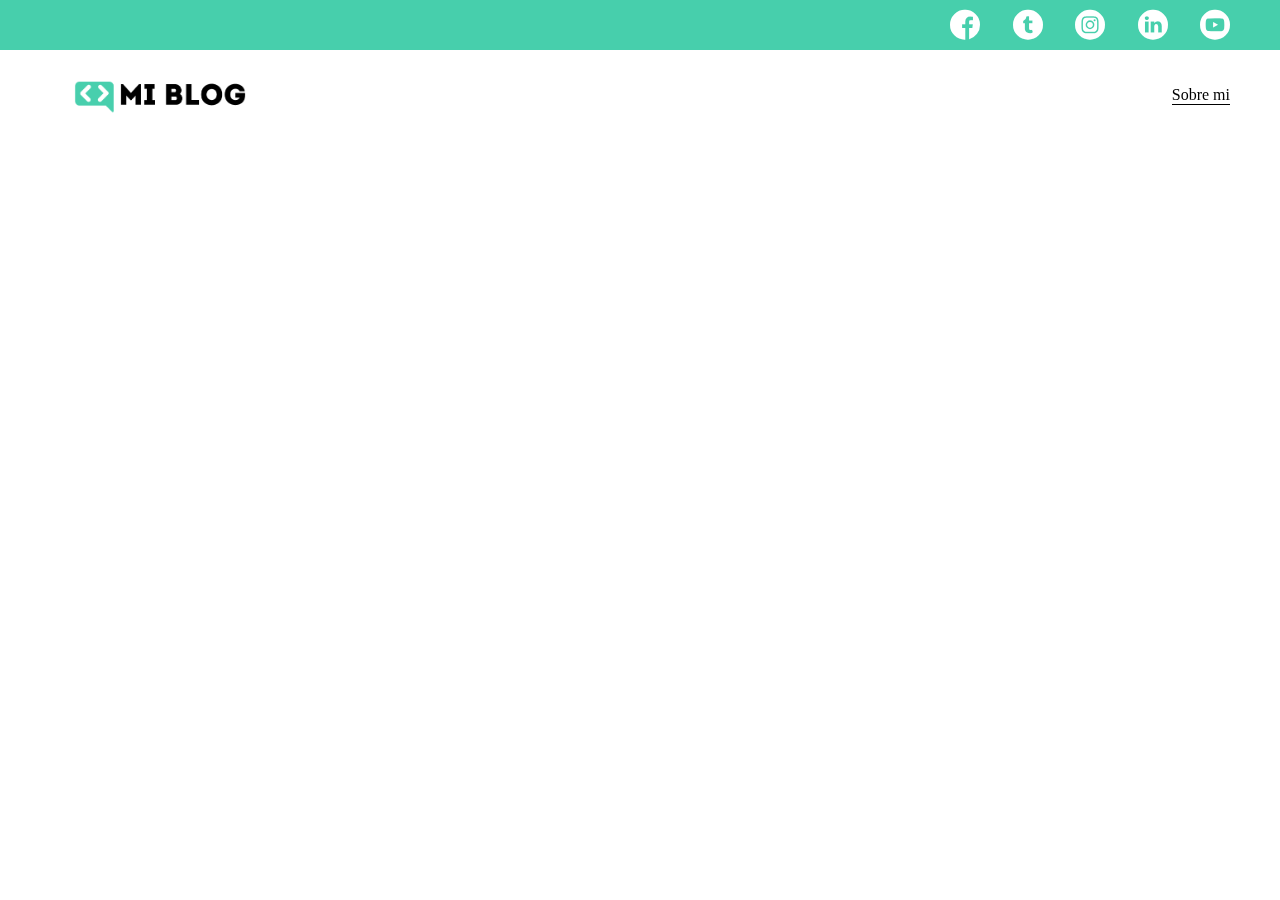
==== blog.html @ 042293e3 "Cambie los titulos y agrege los estilos al HEAD de Todos los HTMLS del proyecto y les agrege el HEAD" ====
<!DOCTYPE html>
<html lang="en">
<head>
    <meta charset="UTF-8">
    <meta http-equiv="X-UA-Compatible" content="IE=edge">
    <meta name="viewport" content="width=device-width, initial-scale=1.0">
    <title>Mi Blog</title>
    <link rel="stylesheet" href="css/main.css ">
    <link rel="stylesheet" href="css/font/flaticon.css">
</head>
<body>
    <header>
        <section class="header-icons-container">
            <div class="icons">
                <a href="#"><span class="flaticon-001-facebook"></span></a>
                <a href="#"><span class="flaticon-002-twitter"></span></a>
                <a href="#"><span class="flaticon-011-instagram"></span></a>
                <a href="#"><span class="flaticon-010-linkedin"></span></a>
                <a href="#"><span class="flaticon-008-youtube"></span></a>
            </div>
        </section>
        <nav>
            <section class="nav-logo-container">   
                <a href="#"><img src="assets/img/Logo-negro.png" alt="Logo de mi blog"></a>
            </section>
            <section class="profile-link">
                <a href="perfil.html">Sobre mi</a>
            </section>
        </nav>
    </header>
</body>
</html>
---- css/main.css ----
/* CAMBIOS GLOBALES */
body {
    margin: 0;
    padding: 0;
    position: fixed;
    top: 0;
    bottom: 0;
    left: 0;
    right: 0;
}

a {
    text-decoration: none;
    display: inline;
    color: black;
}
/* CAMBIOS GLOBALES */

/* HEADER */
header {
    width: 100%;
    height: 140px;
    display: grid;
    grid-template-rows: 1fr 1fr;
}

header .header-icons-container {
    width: 100%;
    height: 50px;
    display: grid;
    background-color: #47cfac;
}

header .header-icons-container .icons {
    width: 300px;
    height: auto;
    display: flex;
    justify-items: flex-end;
    align-items: center;
    justify-content: space-between; 
    justify-self: end;
    margin-right: 50px;
}

header .icons span {
    color: white;
}

nav {
    display: grid;
    grid-template-columns: 1fr 1fr;
    height: 90px;
}

nav .nav-logo-container {
    margin-left: 50px;
}

nav .nav-logo-container img {
    width: 220px;
    margin-top: 10px;
}

nav .profile-link {
    display: flex;
    align-items: center;
    justify-content: flex-end;
    margin-right: 50px;
}

nav .profile-link a {
    color: black;
    border-bottom: 1px solid black;
}
/* HEADER */

/* MAIN */
.home-main {
    height: calc(100% - 140px);
    display: grid;
    grid-template-columns: 1fr 4fr 1fr;
    background-image: url(../assets/img/Cover.png);
    background-repeat: no-repeat;
    background-position: center;
    background-size: cover;
}

.home-main section {
    display: grid;
    grid-column: 2;
    justify-items: center;
    height: 350px;
    margin-top: 80px;
}

.home-main-text {
    font-size: 30px;
    font-weight: bolder;
    letter-spacing: 10px;
    color: white;
    text-align: center;
}

.home-main section .home-main-button {
    background-color: #47cfac;
    padding: 8px;
    align-self: center;
    font-weight: bolder;
}
/* MAIN */
---- css/font/flaticon.css ----
/*
  	Flaticon icon font: Flaticon
  	Creation date: 20/12/2018 09:27
  	*/

@font-face {
  font-family: "Flaticon";
  src: url("./Flaticon.eot");
  src: url("./Flaticon.eot?#iefix") format("embedded-opentype"),
       url("./Flaticon.woff") format("woff"),
       url("./Flaticon.ttf") format("truetype"),
       url("./Flaticon.svg#Flaticon") format("svg");
  font-weight: normal;
  font-style: normal;
}

@media screen and (-webkit-min-device-pixel-ratio:0) {
  @font-face {
    font-family: "Flaticon";
    src: url("./Flaticon.svg#Flaticon") format("svg");
  }
}

[class^="flaticon-"]:before, [class*=" flaticon-"]:before,
[class^="flaticon-"]:after, [class*=" flaticon-"]:after {   
  font-family: Flaticon;
        font-size: 30px;
font-style: normal;
margin-left: 20px;
}

.flaticon-001-facebook:before { content: "\f100"; }
.flaticon-002-twitter:before { content: "\f101"; }
.flaticon-003-whatsapp:before { content: "\f102"; }
.flaticon-004-groupme:before { content: "\f103"; }
.flaticon-005-kik:before { content: "\f104"; }
.flaticon-006-skype:before { content: "\f105"; }
.flaticon-007-periscope:before { content: "\f106"; }
.flaticon-008-youtube:before { content: "\f107"; }
.flaticon-009-itunes:before { content: "\f108"; }
.flaticon-010-linkedin:before { content: "\f109"; }
.flaticon-011-instagram:before { content: "\f10a"; }
.flaticon-012-messenger:before { content: "\f10b"; }
.flaticon-013-twitter-1:before { content: "\f10c"; }
.flaticon-014-snapchat:before { content: "\f10d"; }
.flaticon-015-reddit:before { content: "\f10e"; }
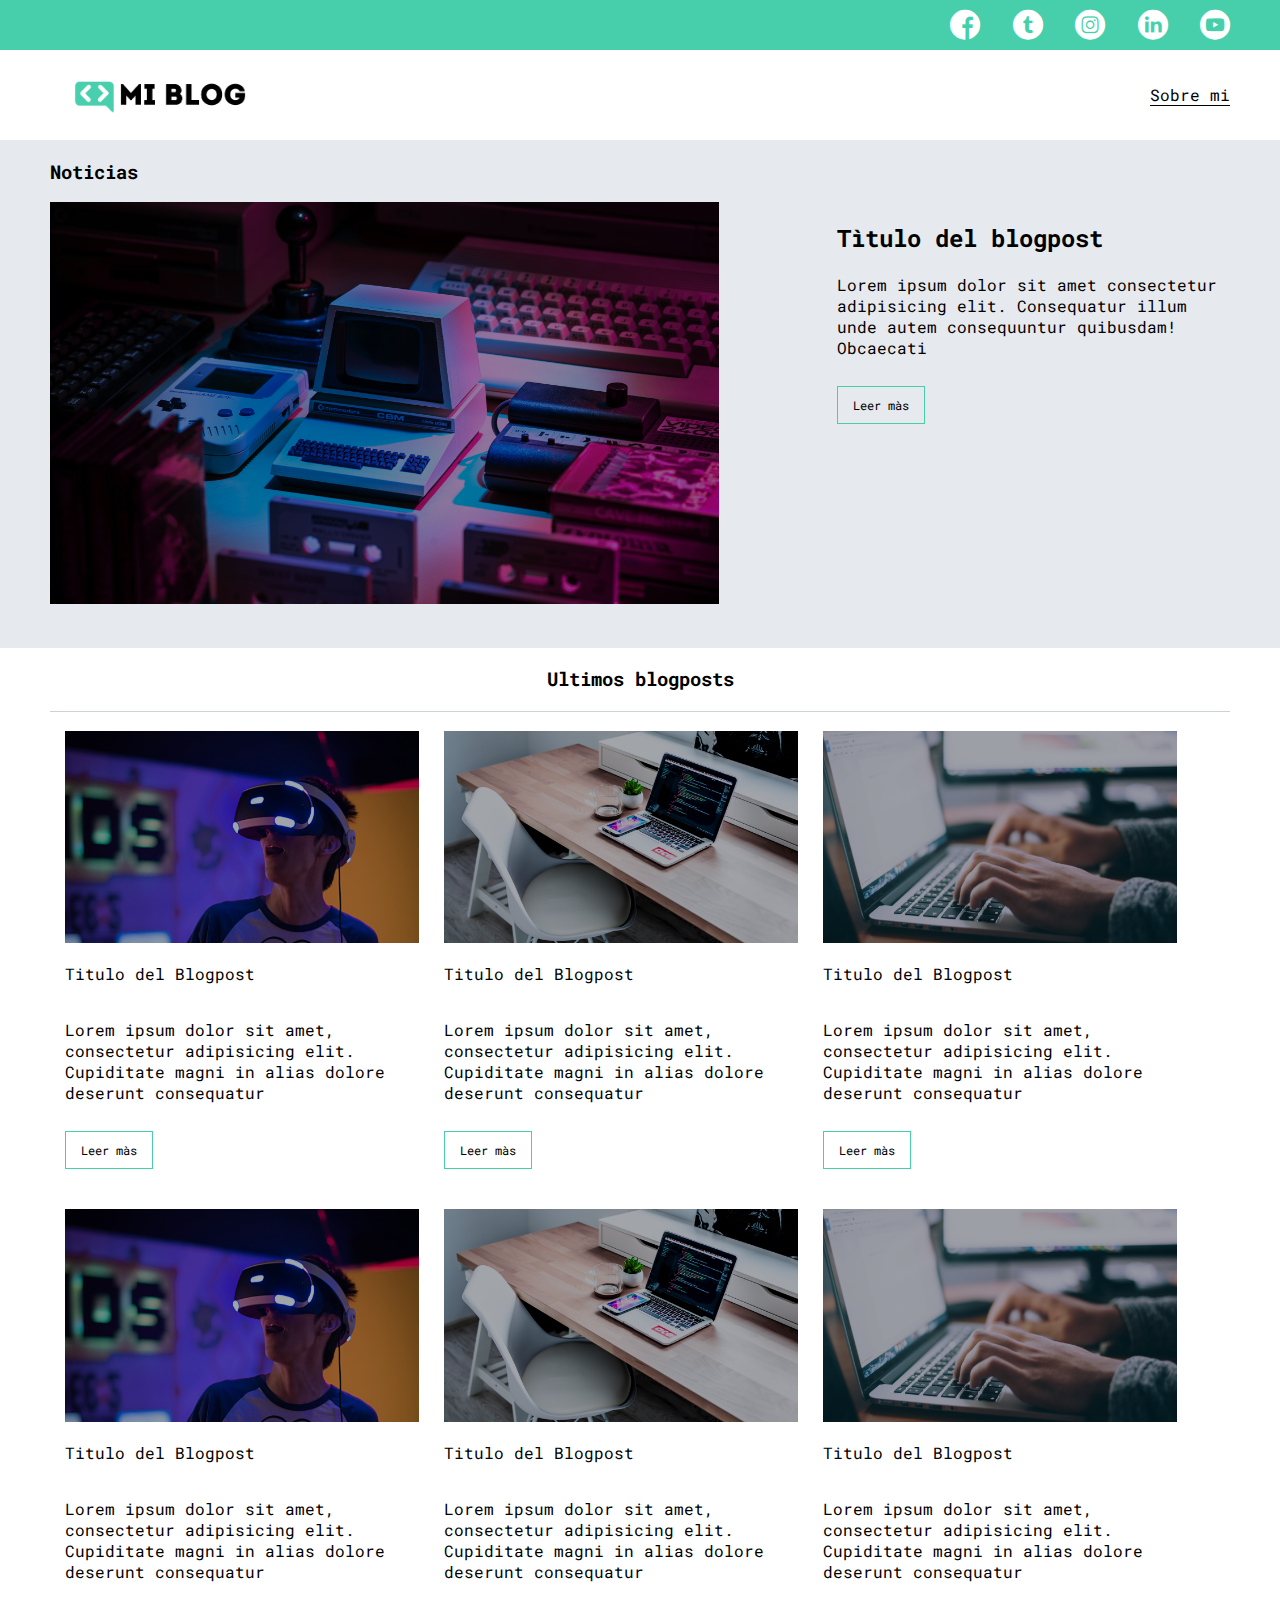
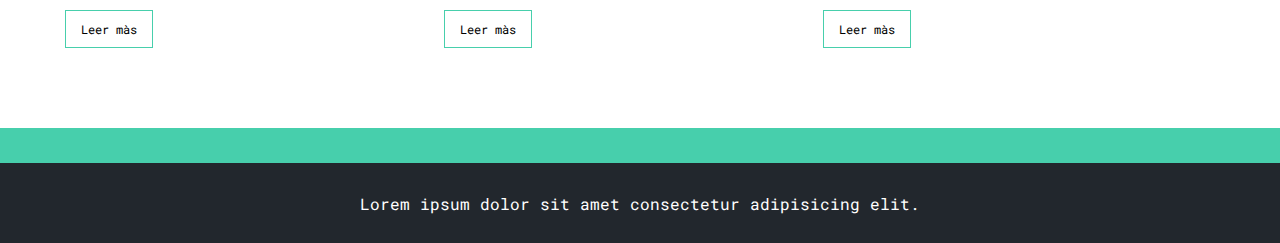
==== commit 037a853c: "En BLOG.HTML agrege el contenido de la pagina, en INDEX.HTML enlace el logo al INDEX.HTML, y realize" ====
--- a/blog.html
+++ b/blog.html
@@ -21,12 +21,76 @@
         </section>
         <nav>
             <section class="nav-logo-container">   
-                <a href="#"><img src="assets/img/Logo-negro.png" alt="Logo de mi blog"></a>
+                <a href="index.html"><img src="assets/img/Logo-negro.png" alt="Logo de mi blog"></a>
             </section>
             <section class="profile-link">
                 <a href="perfil.html">Sobre mi</a>
             </section>
         </nav>
     </header>
+    <main class="blog-main">
+        <section class="blog-news-container">
+            <div class="blog-main-new">
+                <h3>Noticias</h3>
+                <div class="blog-news-img-container">
+                    <img src="assets/img/main-news-img.png" alt="">
+                </div>
+                <div class="blog-news-info-container">
+                    <h2>Tìtulo del blogpost</h2>
+                    <p>Lorem ipsum dolor sit amet consectetur adipisicing elit. Consequatur illum unde autem consequuntur quibusdam! Obcaecati</p>
+                    <a href="" class="blog-button">Leer màs</a>
+                </div>
+            </div>
+        </section>
+        <section class="blog-posts-container">
+            <div>
+                <h3>Ultimos blogposts</h3>
+                <article class="post-container">
+                    <img src="assets/img/post-1.png" alt="Foto de un chico con casco de realidad virtual">
+                    <p>Titulo del Blogpost</p>
+                    <p>Lorem ipsum dolor sit amet, consectetur adipisicing elit. Cupiditate magni in alias dolore deserunt consequatur</p>
+                    <a href="" class="blog-button">Leer màs</a>
+                </article>
+            
+                <article class="post-container">
+                    <img src="assets/img/post-2.png" alt="Un escritorio con una laptop">
+                    <p>Titulo del Blogpost</p>
+                    <p>Lorem ipsum dolor sit amet, consectetur adipisicing elit. Cupiditate magni in alias dolore deserunt consequatur</p>
+                    <a href="" class="blog-button">Leer màs</a>
+                </article>
+            
+                <article class="post-container">
+                    <img src="assets/img/post-3.png" alt="Un sujeto usando una Laptop">
+                    <p>Titulo del Blogpost</p>
+                    <p>Lorem ipsum dolor sit amet, consectetur adipisicing elit. Cupiditate magni in alias dolore deserunt consequatur</p>
+                    <a href="" class="blog-button">Leer màs</a>
+                </article>
+            
+                <article class="post-container">
+                    <img src="assets/img/post-1.png" alt="Foto de un chico con casco de realidad virtual">
+                    <p>Titulo del Blogpost</p>
+                    <p>Lorem ipsum dolor sit amet, consectetur adipisicing elit. Cupiditate magni in alias dolore deserunt consequatur</p>
+                    <a href="" class="blog-button">Leer màs</a>
+                </article>
+            
+                <article class="post-container">
+                    <img src="assets/img/post-2.png" alt="Un escritorio con una laptop">
+                    <p>Titulo del Blogpost</p>
+                    <p>Lorem ipsum dolor sit amet, consectetur adipisicing elit. Cupiditate magni in alias dolore deserunt consequatur</p>
+                    <a href="" class="blog-button">Leer màs</a>
+                </article>
+            
+                <article class="post-container">
+                    <img src="assets/img/post-3.png" alt="Un sujeto usando una Laptop">
+                    <p>Titulo del Blogpost</p>
+                    <p>Lorem ipsum dolor sit amet, consectetur adipisicing elit. Cupiditate magni in alias dolore deserunt consequatur</p>
+                    <a href="" class="blog-button">Leer màs</a>
+                </article>
+            </div>
+        </section>
+    </main>
+    <footer>
+        <p>Lorem ipsum dolor sit amet consectetur adipisicing elit.</p>
+    </footer>
 </body>
 </html>--- a/css/main.css
+++ b/css/main.css
@@ -1,12 +1,10 @@
 /* CAMBIOS GLOBALES */
+@import url('https://fonts.googleapis.com/css2?family=Roboto+Mono:wght@400;500;700&family=Roboto+Slab:wght@400;700&family=Roboto:wght@400;500;700;900&display=swap');
+
 body {
     margin: 0;
     padding: 0;
-    position: fixed;
-    top: 0;
-    bottom: 0;
-    left: 0;
-    right: 0;
+    font-family: 'Roboto mono', monospace;
 }
 
 a {
@@ -14,9 +12,17 @@
     display: inline;
     color: black;
 }
+
+home-body {
+    position: fixed;
+    top: 0;
+    bottom: 0;
+    left: 0;
+    right: 0;
+}
 /* CAMBIOS GLOBALES */
 
-/* HEADER */
+/* HEADER GLOBAL */
 header {
     width: 100%;
     height: 140px;
@@ -72,11 +78,11 @@
     color: black;
     border-bottom: 1px solid black;
 }
-/* HEADER */
+/* HEADER GLOBAL */
 
-/* MAIN */
+/* MAIN INDEX.HTML */
 .home-main {
-    height: calc(100% - 140px);
+    height: calc(100vh - 140px);
     display: grid;
     grid-template-columns: 1fr 4fr 1fr;
     background-image: url(../assets/img/Cover.png);
@@ -94,6 +100,7 @@
 }
 
 .home-main-text {
+    font-family: 'Roboto mono', monospace;
     font-size: 30px;
     font-weight: bolder;
     letter-spacing: 10px;
@@ -104,7 +111,86 @@
 .home-main section .home-main-button {
     background-color: #47cfac;
     padding: 8px;
-    align-self: center;
+    align-self: flex-start;
     font-weight: bolder;
 }
-/* MAIN */+/* MAIN INDEX.HTML */
+
+/* MAIN BLOG.HTML */
+.blog-main {
+    display: grid;
+}
+
+.blog-news-container {
+    background-color: #e6e9ed;
+    padding: 0 50px 40px;
+}
+
+.blog-main-new {
+    display: grid;
+    grid-template-columns: 2fr 1fr;
+    grid-template-rows: 2fr;
+}
+
+.blog-news-img-container {
+    grid-column: 1;
+}
+
+.blog-news-img-container img {
+    width: 85%;
+}
+
+.blog-news-info-container {
+    grid-column: 2;
+}
+
+.blog-news-info-container p {
+    margin-bottom: 35px;
+}
+
+.blog-posts-container {
+    padding: 0 50px 40px;
+}
+
+.blog-posts-container h3 {
+    border-bottom: 1px solid #cdd2da;
+    padding-bottom: 20px;
+    text-align: center;
+}
+
+.blog-button {
+    border: 1px solid #47cfac;
+    padding: 10px 15px;
+    font-size: 12px;
+}
+
+.blog-posts-container .post-container {
+    display: inline-block;
+    padding-left: 15px;
+    max-width: 30%;
+    margin-bottom: 50px;
+}
+
+.blog-posts-container .post-container p {
+    margin-bottom: 35px;
+}
+
+.blog-posts-container .post-container img {
+    width: 100%;
+}
+/* MAIN BLOG.HTML */
+
+/* FOOTER BLOG.HTML */
+footer {
+    width: 100%;
+    height: 80px;
+    background-color: #22272d;
+    border-top: 35px solid #47cfac;
+    text-align: center;
+}
+
+footer p {
+    color: white;
+    margin-top: 30px;
+}
+/* FOOTER BLOG.HTML */